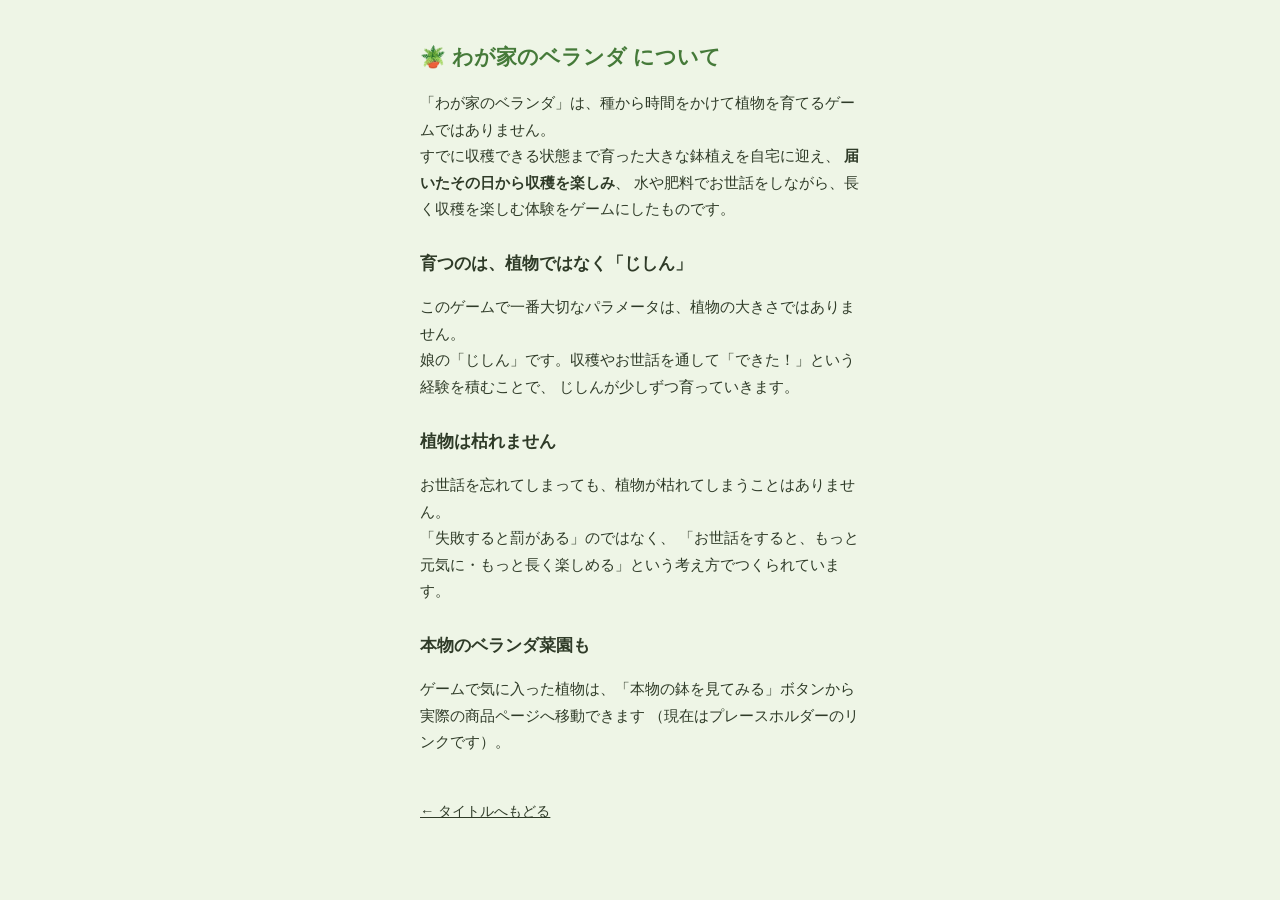
==== about.html @ c410afe7 "Initial commit: わが家のベランダ MVP 0.1 収穫からはじまる親子のベランダ菜園ゲーム。水菜1種・娘のじしん育成・ localStorage自動保存までのMVP機能を実装。  Co" ====
<!DOCTYPE html>
<html lang="ja">
<head>
<meta charset="UTF-8">
<meta name="viewport" content="width=device-width, initial-scale=1, maximum-scale=1, viewport-fit=cover">
<title>わが家のベランダ | このゲームについて</title>
<link rel="stylesheet" href="css/common.css">
<style>
  .page {
    padding: 24px 20px 40px;
    line-height: 1.8;
  }
  .page h1 {
    font-size: 1.3rem;
    color: var(--color-primary-dark);
  }
  .page h2 {
    font-size: 1.05rem;
    margin-top: 1.6em;
    color: var(--color-text-strong);
  }
  .page p {
    font-size: 0.92rem;
    color: var(--color-text-strong);
  }
  .back-link {
    display: inline-block;
    margin-top: 28px;
    font-size: 0.9rem;
  }
</style>
</head>
<body>
  <div class="app-frame">
    <div class="page">
      <h1>🪴 わが家のベランダ について</h1>

      <p>
        「わが家のベランダ」は、種から時間をかけて植物を育てるゲームではありません。<br>
        すでに収穫できる状態まで育った大きな鉢植えを自宅に迎え、
        <strong>届いたその日から収穫を楽しみ</strong>、
        水や肥料でお世話をしながら、長く収穫を楽しむ体験をゲームにしたものです。
      </p>

      <h2>育つのは、植物ではなく「じしん」</h2>
      <p>
        このゲームで一番大切なパラメータは、植物の大きさではありません。<br>
        娘の「じしん」です。収穫やお世話を通して「できた！」という経験を積むことで、
        じしんが少しずつ育っていきます。
      </p>

      <h2>植物は枯れません</h2>
      <p>
        お世話を忘れてしまっても、植物が枯れてしまうことはありません。<br>
        「失敗すると罰がある」のではなく、
        「お世話をすると、もっと元気に・もっと長く楽しめる」という考え方でつくられています。
      </p>

      <h2>本物のベランダ菜園も</h2>
      <p>
        ゲームで気に入った植物は、「本物の鉢を見てみる」ボタンから実際の商品ページへ移動できます
        （現在はプレースホルダーのリンクです）。
      </p>

      <a class="back-link" href="index.html">← タイトルへもどる</a>
    </div>
  </div>
</body>
</html>
---- css/common.css ----
/**
 * common.css
 * サイト全体で共有するリセット・変数・基本コンポーネント。
 * スマホ縦画面（360〜430px）優先、PCでは中央寄せ最大480px。
 */

:root {
  --color-bg: #eef5e6;
  --color-surface: #ffffff;
  --color-text-strong: #2f3b28;
  --color-text-sub: #6b7566;
  --color-primary: #5b9a4c;
  --color-primary-dark: #457a39;
  --color-secondary: #f4b942;
  --color-accent: #6fb1d6;
  --color-border: #dbe6d3;
  --safe-max-width: 480px;
}

* {
  box-sizing: border-box;
}

html, body {
  margin: 0;
  padding: 0;
  min-width: 320px;
  background: var(--color-bg);
  color: var(--color-text-strong);
  font-family: "Hiragino Sans", "Hiragino Kaku Gothic ProN", "Yu Gothic UI", "Meiryo", sans-serif;
  -webkit-tap-highlight-color: transparent;
}

button {
  font-family: inherit;
}

a {
  color: inherit;
}

/* PCでは中央にスマホ幅で表示する */
.app-frame {
  max-width: var(--safe-max-width);
  margin: 0 auto;
  min-height: 100dvh;
  background: var(--color-bg);
  position: relative;
  overflow: hidden;
}

/* ---- 共通ボタン ---- */
.btn {
  display: inline-flex;
  align-items: center;
  justify-content: center;
  border: none;
  border-radius: 14px;
  cursor: pointer;
  font-weight: 700;
  transition: transform 0.06s ease, opacity 0.15s ease;
  -webkit-user-select: none;
  user-select: none;
}
.btn:active {
  transform: scale(0.97);
}
.btn:disabled,
.btn.disabled {
  opacity: 0.45;
  cursor: not-allowed;
  transform: none;
}

.btn-large {
  min-height: 52px;
  font-size: 1.05rem;
  padding: 12px 20px;
}

.btn-primary {
  background: var(--color-primary);
  color: #fff;
  box-shadow: 0 3px 0 var(--color-primary-dark);
}

.btn-secondary {
  background: var(--color-surface);
  color: var(--color-primary-dark);
  border: 2px solid var(--color-primary);
}

.hidden {
  display: none !important;
}

/* ---- 画像プレースホルダー共通 ---- */
.sprite {
  position: relative;
  width: 100%;
  height: 100%;
}
.sprite img {
  width: 100%;
  height: 100%;
  object-fit: contain;
  display: block;
}
/* 画像が無い/読み込めない場合は絵文字で代替表示（壊れたアイコンを出さない） */
.sprite.img-error::before {
  content: attr(data-emoji);
  position: absolute;
  inset: 0;
  display: flex;
  align-items: center;
  justify-content: center;
  font-size: min(48px, 60%);
}

/* シンプルな下部固定シートのメニュー */
.menu-panel {
  position: absolute;
  top: 52px;
  right: 12px;
  z-index: 40;
  background: var(--color-surface);
  border: 1px solid var(--color-border);
  border-radius: 12px;
  box-shadow: 0 6px 18px rgba(0, 0, 0, 0.12);
  display: flex;
  flex-direction: column;
  overflow: hidden;
  min-width: 160px;
}
.menu-item {
  display: block;
  text-align: left;
  padding: 12px 16px;
  background: none;
  border: none;
  border-bottom: 1px solid var(--color-border);
  font-size: 0.9rem;
  text-decoration: none;
  color: var(--color-text-strong);
}
.menu-item:last-child {
  border-bottom: none;
}
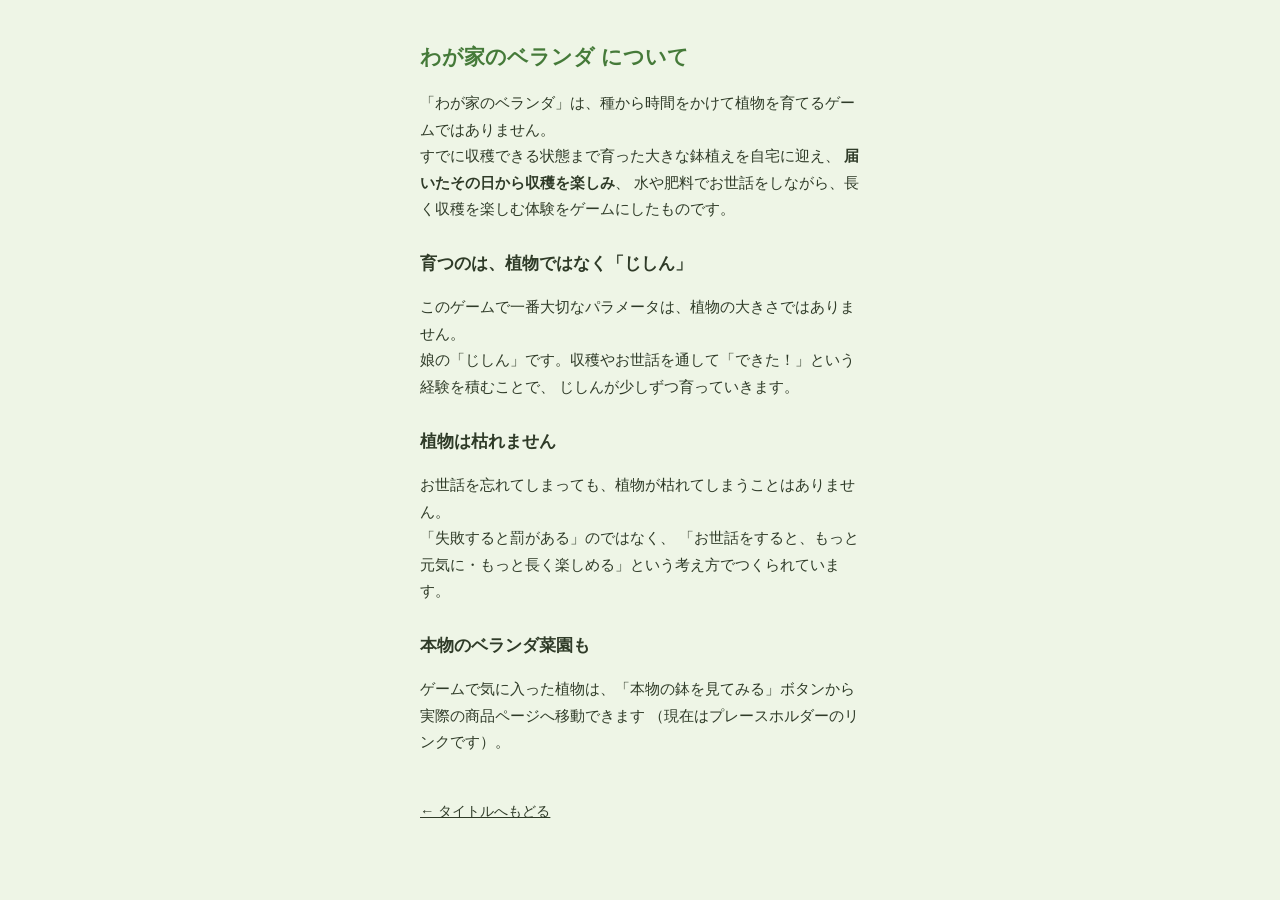
==== commit 48a011bf: "コマンドのロック機構、翌日へボタン廃止、表示拡大・重なり順・絵文字撤廃 - 水・肥料ボタンは、会話（収穫〜翌日への一連の演出、鉢選択シーンを   含む）が流れている間ロックし、アイドル状態に戻ってから" ====
--- a/about.html
+++ b/about.html
@@ -4,7 +4,7 @@
 <meta charset="UTF-8">
 <meta name="viewport" content="width=device-width, initial-scale=1, maximum-scale=1, viewport-fit=cover">
 <title>わが家のベランダ | このゲームについて</title>
-<link rel="stylesheet" href="css/common.css">
+<link rel="stylesheet" href="css/common.css?v=2">
 <style>
   .page {
     padding: 24px 20px 40px;
@@ -33,7 +33,7 @@
 <body>
   <div class="app-frame">
     <div class="page">
-      <h1>🪴 わが家のベランダ について</h1>
+      <h1>わが家のベランダ について</h1>
 
       <p>
         「わが家のベランダ」は、種から時間をかけて植物を育てるゲームではありません。<br>
--- a/css/common.css
+++ b/css/common.css
@@ -106,15 +106,11 @@
   object-fit: contain;
   display: block;
 }
-/* 画像が無い/読み込めない場合は絵文字で代替表示（壊れたアイコンを出さない） */
-.sprite.img-error::before {
-  content: attr(data-emoji);
-  position: absolute;
-  inset: 0;
-  display: flex;
-  align-items: center;
-  justify-content: center;
-  font-size: min(48px, 60%);
+/* 画像が無い/読み込めない場合は、絵文字を使わずCSSだけの控えめな
+   プレースホルダーで代替する（壊れたアイコンを出さない） */
+.sprite.img-error {
+  background: linear-gradient(135deg, var(--color-border), var(--color-bg));
+  border-radius: 12px;
 }
 
 /* シンプルな下部固定シートのメニュー */
